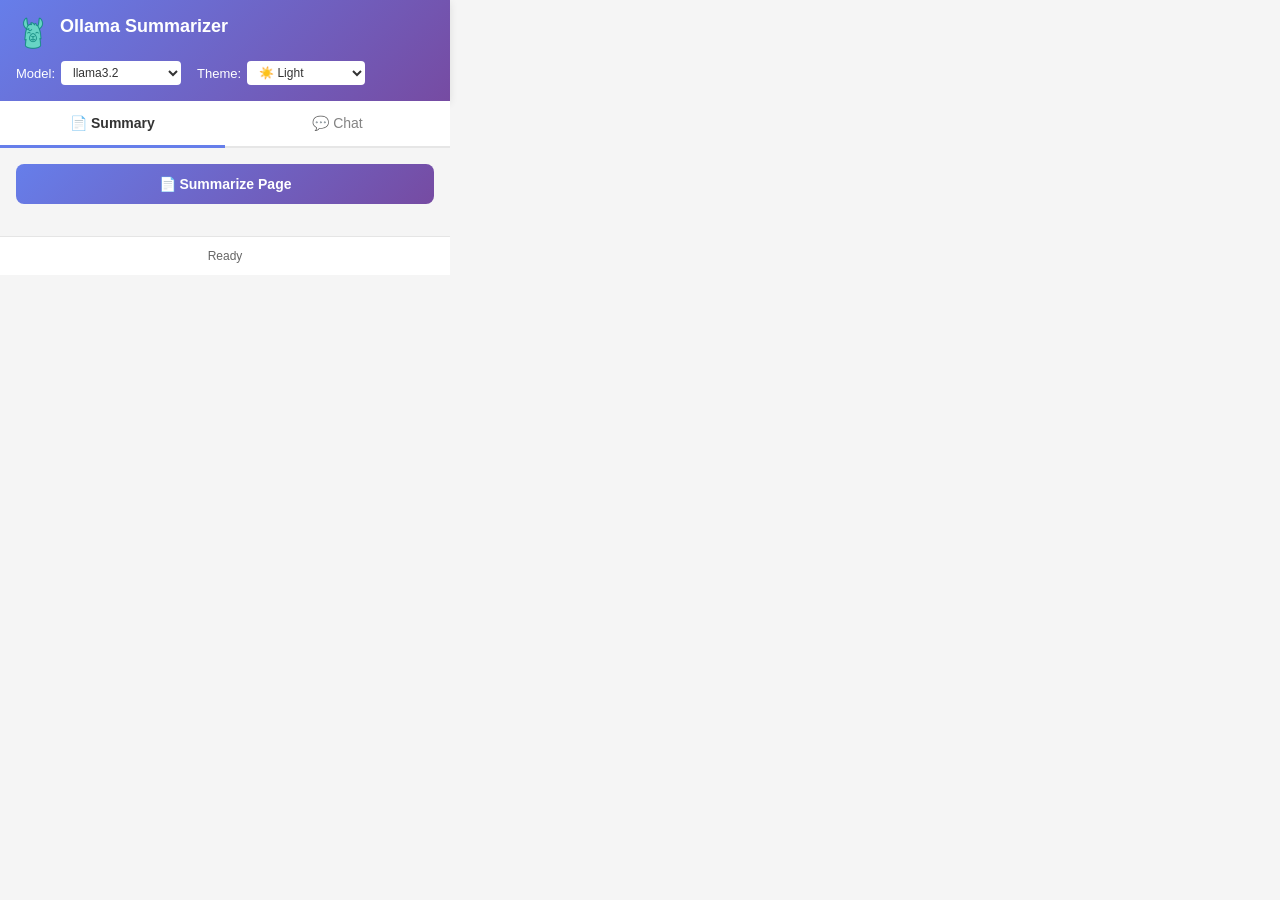
==== src/popup.html @ da949d43 "v1.0 of the app is ready to go and working in Chrome!" ====
<!DOCTYPE html>
<html lang="en">
<head>
  <meta charset="UTF-8">
  <meta name="viewport" content="width=device-width, initial-scale=1.0">
  <title>Ollama Web Summarizer</title>
  <link rel="stylesheet" href="popup.css">
</head>
<body>
  <div class="container">
    <header>
      <div class="header-content">
        <img src="../icons/llama-chat.png" alt="Llama" class="header-icon">
        <h1>Ollama Summarizer</h1>
      </div>
      <div class="settings">
        <div class="setting-group">
          <label for="modelSelect">Model:</label>
          <select id="modelSelect">
            <option value="llama3.2:latest">llama3.2</option>
            <option value="deepseek-r1:8b">deepseek-r1:8b</option>
            <option value="qwen3:30b">qwen3:30b</option>
            <option value="gpt-oss:20b">gpt-oss:20b</option>
            <option value="llama4:scout">llama4:scout</option>
          </select>
        </div>
        <div class="setting-group">
          <label for="themeSelect">Theme:</label>
          <select id="themeSelect">
            <option value="light">☀️ Light</option>
            <option value="dark">🌙 Dark</option>
            <option value="purple-light">🟣 Purple</option>
            <option value="purple-dark">🟣 Purple Dark</option>
            <option value="blue-light">🔵 Blue</option>
            <option value="blue-dark">🔵 Blue Dark</option>
            <option value="green-light">🟢 Green</option>
            <option value="green-dark">🟢 Green Dark</option>
            <option value="teal-light">🔷 Teal</option>
            <option value="teal-dark">🔷 Teal Dark</option>
            <option value="red-light">🔴 Red</option>
            <option value="red-dark">🔴 Red Dark</option>
          </select>
        </div>
      </div>
    </header>

    <main>
      <div class="tabs">
        <button class="tab-btn active" data-tab="summary">📄 Summary</button>
        <button class="tab-btn" data-tab="chat">💬 Chat</button>
      </div>

      <div class="tab-content active" id="summaryTab">
        <div class="action-section">
          <button id="summarizeBtn" class="primary-btn">📄 Summarize Page</button>
        </div>

        <div id="summarySection" class="hidden">
          <div id="summaryContent" class="content-box"></div>
        </div>

        <div id="loadingIndicator" class="loading hidden">
          <div class="spinner"></div>
          <span>I'm thinking...</span>
        </div>

        <div id="errorMessage" class="error hidden"></div>
      </div>

      <div class="tab-content" id="chatTab">
        <div id="chatSection">
          <div id="chatMessages" class="chat-messages">
            <div class="chat-welcome">
              <div class="chat-welcome-icon">💬</div>
              <h3>Chat with AI</h3>
              <p>Ask questions about this page or anything else!</p>
            </div>
          </div>
          <div class="chat-input-container">
            <input type="text" id="chatInput" placeholder="Ask anything about this page..." />
            <button id="sendBtn" class="send-btn">Send</button>
          </div>
        </div>

        <div id="chatLoadingIndicator" class="loading hidden">
          <div class="spinner"></div>
          <span>I'm thinking...</span>
        </div>

        <div id="chatErrorMessage" class="error hidden"></div>
      </div>
    </main>

    <footer>
      <p class="status" id="statusText">Ready</p>
    </footer>
  </div>

  <script src="popup.js"></script>
</body>
</html>
---- src/popup.css ----
:root {
  --primary-color: #667eea;
  --secondary-color: #764ba2;
  --bg-color: #f5f5f5;
  --text-color: #333;
  --card-bg: white;
  --tab-bg: #e9d5ff;
}

* {
  margin: 0;
  padding: 0;
  box-sizing: border-box;
}

body {
  font-family: -apple-system, BlinkMacSystemFont, 'Segoe UI', Roboto, Oxygen, Ubuntu, Cantarell, sans-serif;
  background: var(--bg-color);
  color: var(--text-color);
  width: 450px;
  min-height: 500px;
  transition: background 0.3s, color 0.3s;
}

.container {
  display: flex;
  flex-direction: column;
  height: 100%;
}

header {
  background: linear-gradient(135deg, var(--primary-color) 0%, var(--secondary-color) 100%);
  color: white;
  padding: 16px;
  box-shadow: 0 2px 8px rgba(0, 0, 0, 0.1);
}

header h1 {
  font-size: 18px;
  font-weight: 600;
  margin-bottom: 12px;
}

.header-content {
  display: flex;
  align-items: center;
  gap: 12px;
  margin-bottom: 12px;
}

.header-icon {
  width: 32px;
  height: 32px;
  object-fit: contain;
}

.settings {
  display: flex;
  align-items: center;
  gap: 16px;
  font-size: 13px;
  flex-wrap: wrap;
}

.setting-group {
  display: flex;
  align-items: center;
  gap: 6px;
}

.settings label {
  font-weight: 500;
  white-space: nowrap;
}

#modelSelect,
#themeSelect {
  padding: 4px 8px;
  border-radius: 4px;
  border: none;
  background: white;
  color: #333;
  font-size: 12px;
  cursor: pointer;
  transition: all 0.2s;
}

#modelSelect:hover,
#themeSelect:hover {
  box-shadow: 0 2px 4px rgba(0, 0, 0, 0.1);
}

main {
  flex: 1;
  overflow-y: auto;
  max-height: 550px;
}

.tabs {
  display: flex;
  border-bottom: 2px solid rgba(128, 128, 128, 0.2);
  background: var(--card-bg);
}

.tab-btn {
  flex: 1;
  padding: 14px 16px;
  background: transparent;
  border: none;
  font-size: 14px;
  font-weight: 500;
  color: var(--text-color);
  opacity: 0.6;
  cursor: pointer;
  transition: all 0.2s;
  border-bottom: 3px solid transparent;
  margin-bottom: -2px;
}

.tab-btn:hover {
  opacity: 0.8;
}

.tab-btn.active {
  color: var(--text-color);
  border-bottom-color: var(--primary-color);
  opacity: 1;
  font-weight: 600;
}

.tab-content {
  display: none;
  padding: 16px;
  animation: tabFadeIn 0.3s ease-in;
}

.tab-content.active {
  display: block;
}

@keyframes tabFadeIn {
  from {
    opacity: 0;
    transform: translateY(-10px);
  }
  to {
    opacity: 1;
    transform: translateY(0);
  }
}

.action-section {
  margin-bottom: 16px;
}

.primary-btn {
  width: 100%;
  padding: 12px;
  background: linear-gradient(135deg, var(--primary-color) 0%, var(--secondary-color) 100%);
  color: white;
  border: none;
  border-radius: 8px;
  font-size: 14px;
  font-weight: 600;
  cursor: pointer;
  transition: transform 0.2s, box-shadow 0.2s;
}

.primary-btn:hover {
  transform: translateY(-2px);
  box-shadow: 0 4px 12px rgba(var(--primary-color), 0.4);
}

.primary-btn:active {
  transform: translateY(0);
}

h3 {
  font-size: 14px;
  font-weight: 600;
  color: #333;
  margin-bottom: 8px;
  margin-top: 0;
}

.content-box {
  background: var(--card-bg);
  padding: 12px;
  border-radius: 8px;
  border: 1px solid rgba(0, 0, 0, 0.1);
  font-size: 13px;
  line-height: 1.6;
  color: var(--text-color);
  white-space: pre-wrap;
  word-wrap: break-word;
  max-height: 200px;
  overflow-y: auto;
}

body.dark-mode .content-box {
  border-color: rgba(255, 255, 255, 0.1);
}

.chat-messages {
  background: var(--card-bg);
  border: 1px solid rgba(0, 0, 0, 0.1);
  border-radius: 8px;
  padding: 12px;
  min-height: 200px;
  max-height: 350px;
  overflow-y: auto;
  margin-bottom: 12px;
  display: flex;
  flex-direction: column;
}

body.dark-mode .chat-messages {
  border-color: rgba(255, 255, 255, 0.1);
}

.chat-welcome {
  display: flex;
  flex-direction: column;
  align-items: center;
  justify-content: center;
  flex: 1;
  text-align: center;
  padding: 40px 20px;
  color: #666;
}

.chat-welcome-icon {
  font-size: 48px;
  margin-bottom: 16px;
  animation: float 3s ease-in-out infinite;
}

@keyframes float {
  0%, 100% {
    transform: translateY(0);
  }
  50% {
    transform: translateY(-10px);
  }
}

.chat-welcome h3 {
  font-size: 18px;
  color: #333;
  margin-bottom: 8px;
}

.chat-welcome p {
  font-size: 14px;
  color: #888;
  margin: 0;
}

.chat-message {
  margin-bottom: 12px;
  padding: 8px;
  border-radius: 6px;
}

.chat-message.user {
  background: #e3f2fd;
  margin-left: 20px;
}

.chat-message.assistant {
  background: #f5f5f5;
  margin-right: 20px;
}

.message-label {
  font-size: 11px;
  font-weight: 600;
  color: #666;
  margin-bottom: 4px;
  text-transform: uppercase;
  letter-spacing: 0.5px;
}

.message-content {
  font-size: 13px;
  line-height: 1.5;
  color: #333;
  white-space: pre-wrap;
  word-wrap: break-word;
}

.message-content a,
.content-box a,
.chat-link {
  color: var(--primary-color);
  text-decoration: underline;
  cursor: pointer;
  transition: color 0.2s;
}

.message-content a:hover,
.content-box a:hover,
.chat-link:hover {
  color: var(--secondary-color);
  text-decoration: underline;
}

.message-content strong,
.content-box strong {
  font-weight: 600;
  color: #222;
}

.message-content em,
.content-box em {
  font-style: italic;
}

.message-content code,
.content-box code {
  background: #f5f5f5;
  padding: 2px 6px;
  border-radius: 3px;
  font-family: 'Courier New', Consolas, monospace;
  font-size: 12px;
  color: #d63384;
}

.message-content ul,
.content-box ul {
  margin: 8px 0;
  padding-left: 20px;
}

.message-content li,
.content-box li {
  margin: 4px 0;
}

.message-content br + br,
.content-box br + br {
  display: block;
  content: "";
  margin-top: 8px;
}

.chat-input-container {
  display: flex;
  gap: 8px;
}

#chatInput {
  flex: 1;
  padding: 10px;
  border: 1px solid rgba(0, 0, 0, 0.2);
  border-radius: 6px;
  font-size: 13px;
  font-family: inherit;
  background: var(--card-bg);
  color: var(--text-color);
}

body.dark-mode #chatInput {
  border-color: rgba(255, 255, 255, 0.2);
}

#chatInput:focus {
  outline: none;
  border-color: var(--primary-color);
}

.send-btn {
  padding: 10px 20px;
  background: var(--primary-color);
  color: white;
  border: none;
  border-radius: 6px;
  font-size: 13px;
  font-weight: 600;
  cursor: pointer;
  transition: background 0.2s;
}

.send-btn:hover {
  background: var(--secondary-color);
}

.loading {
  display: flex;
  align-items: center;
  justify-content: center;
  gap: 12px;
  padding: 16px;
  background: #fff3cd;
  border: 1px solid #ffc107;
  border-radius: 8px;
  margin-top: 16px;
  font-size: 13px;
  color: #856404;
}

.spinner {
  width: 16px;
  height: 16px;
  border: 2px solid #ffc107;
  border-top-color: transparent;
  border-radius: 50%;
  animation: spin 0.8s linear infinite;
}

@keyframes spin {
  to { transform: rotate(360deg); }
}

.error {
  padding: 12px;
  background: #f8d7da;
  border: 1px solid #f5c6cb;
  border-radius: 8px;
  color: #721c24;
  font-size: 13px;
  margin-top: 16px;
}

.hidden {
  display: none !important;
}

footer {
  padding: 12px 16px;
  background: var(--card-bg);
  border-top: 1px solid rgba(0, 0, 0, 0.1);
}

body.dark-mode footer {
  border-top-color: rgba(255, 255, 255, 0.1);
}

.status {
  font-size: 12px;
  color: #666;
  text-align: center;
}

/* Scrollbar styling */
::-webkit-scrollbar {
  width: 8px;
}

::-webkit-scrollbar-track {
  background: #f1f1f1;
  border-radius: 4px;
}

::-webkit-scrollbar-thumb {
  background: #888;
  border-radius: 4px;
}

::-webkit-scrollbar-thumb:hover {
  background: #555;
}
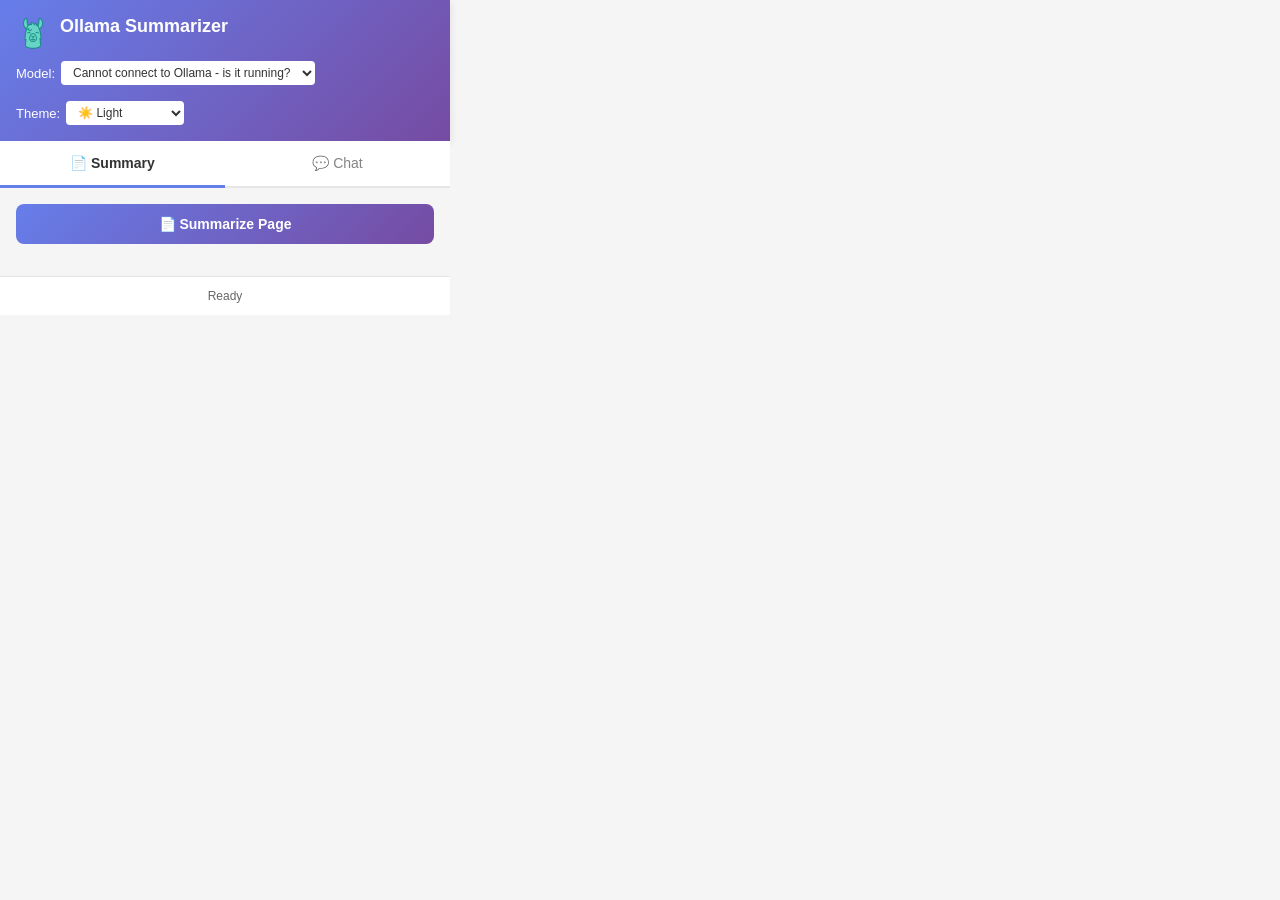
==== commit da3639cd: "quick hotfix for model select bug" ====
--- a/src/popup.html
+++ b/src/popup.html
@@ -17,11 +17,7 @@
         <div class="setting-group">
           <label for="modelSelect">Model:</label>
           <select id="modelSelect">
-            <option value="llama3.2:latest">llama3.2</option>
-            <option value="deepseek-r1:8b">deepseek-r1:8b</option>
-            <option value="qwen3:30b">qwen3:30b</option>
-            <option value="gpt-oss:20b">gpt-oss:20b</option>
-            <option value="llama4:scout">llama4:scout</option>
+            <option value="">Loading models...</option>
           </select>
         </div>
         <div class="setting-group">
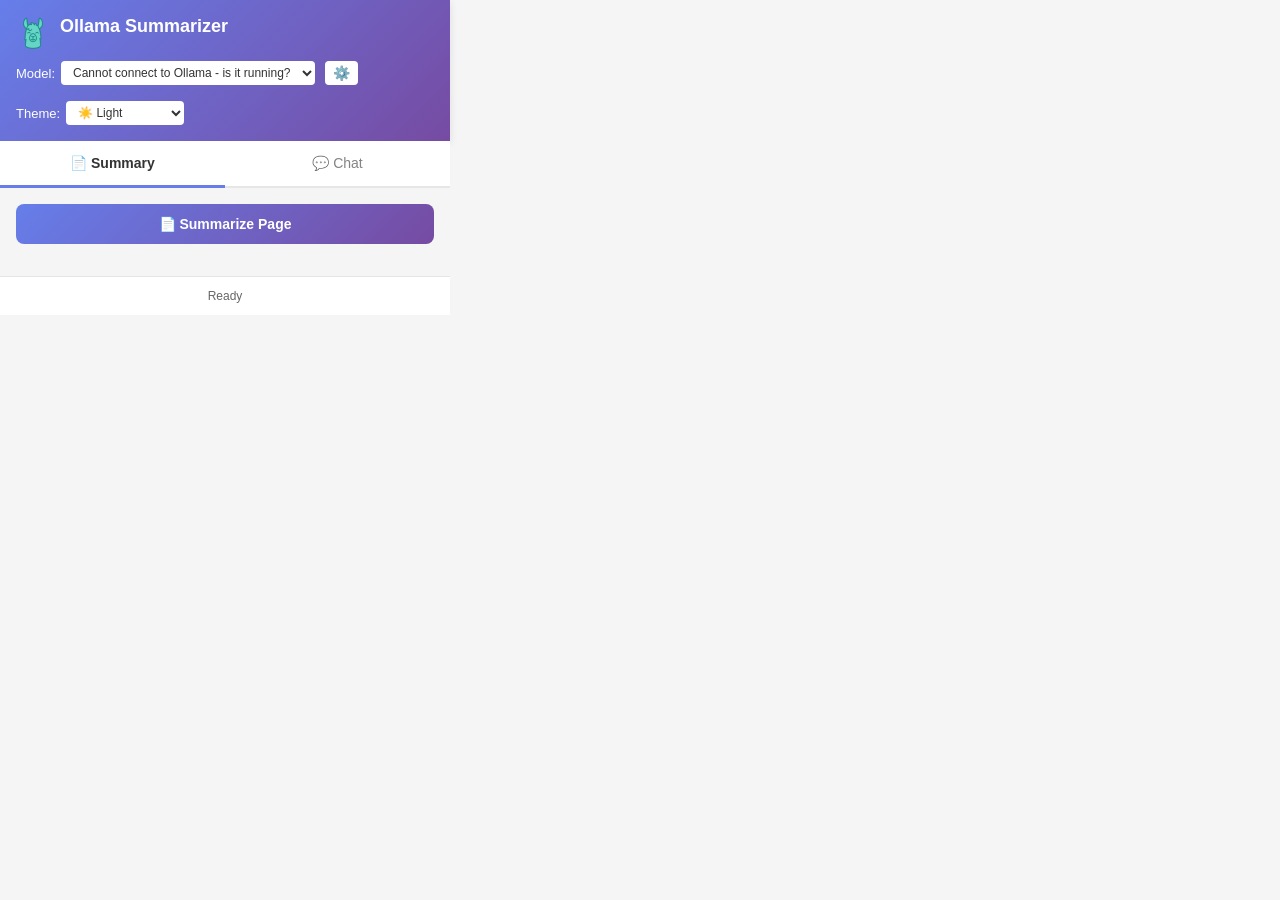
==== commit 57517861: "install pane added" ====
--- a/src/popup.html
+++ b/src/popup.html
@@ -19,6 +19,7 @@
           <select id="modelSelect">
             <option value="">Loading models...</option>
           </select>
+          <button id="manageModelsBtn" class="manage-models-btn" title="Manage Models">⚙️</button>
         </div>
         <div class="setting-group">
           <label for="themeSelect">Theme:</label>
@@ -92,6 +93,87 @@
     </footer>
   </div>
 
+  <!-- Model Manager Modal -->
+  <div id="modelManagerModal" class="modal hidden">
+    <div class="modal-content">
+      <div class="modal-header">
+        <h2>📦 Model Manager</h2>
+        <button id="closeModalBtn" class="close-btn">×</button>
+      </div>
+      <div class="modal-body">
+        <div class="installed-models-section">
+          <h3>Installed Models</h3>
+          <div id="installedModelsList" class="models-list">
+            <div class="loading-models">Loading...</div>
+          </div>
+        </div>
+        
+        <div class="available-models-section">
+          <h3>Popular Models</h3>
+          <p class="section-desc">Click to install a model</p>
+          <div class="models-grid">
+            <div class="model-card" data-model="llama3.2">
+              <div class="model-info">
+                <strong>Llama 3.2</strong>
+                <span class="model-size">2GB</span>
+              </div>
+              <p>Fast, lightweight, great for most tasks</p>
+              <button class="install-btn">Install</button>
+            </div>
+            <div class="model-card" data-model="llama3.2:1b">
+              <div class="model-info">
+                <strong>Llama 3.2 (1B)</strong>
+                <span class="model-size">1.3GB</span>
+              </div>
+              <p>Ultra-fast, smallest model</p>
+              <button class="install-btn">Install</button>
+            </div>
+            <div class="model-card" data-model="qwen2.5:3b">
+              <div class="model-info">
+                <strong>Qwen 2.5 (3B)</strong>
+                <span class="model-size">2GB</span>
+              </div>
+              <p>Fast and accurate</p>
+              <button class="install-btn">Install</button>
+            </div>
+            <div class="model-card" data-model="phi3.5">
+              <div class="model-info">
+                <strong>Phi 3.5</strong>
+                <span class="model-size">2.2GB</span>
+              </div>
+              <p>Microsoft model, very capable</p>
+              <button class="install-btn">Install</button>
+            </div>
+            <div class="model-card" data-model="mistral">
+              <div class="model-info">
+                <strong>Mistral</strong>
+                <span class="model-size">4.1GB</span>
+              </div>
+              <p>Balanced performance and quality</p>
+              <button class="install-btn">Install</button>
+            </div>
+            <div class="model-card" data-model="gemma2:2b">
+              <div class="model-info">
+                <strong>Gemma 2 (2B)</strong>
+                <span class="model-size">1.6GB</span>
+              </div>
+              <p>Google model, compact and fast</p>
+              <button class="install-btn">Install</button>
+            </div>
+          </div>
+        </div>
+        
+        <div class="custom-model-section">
+          <h3>Install Custom Model</h3>
+          <div class="custom-input-group">
+            <input type="text" id="customModelInput" placeholder="e.g., deepseek-r1:8b">
+            <button id="installCustomBtn" class="install-btn">Install</button>
+          </div>
+        </div>
+      </div>
+    </div>
+  </div>
+
   <script src="popup.js"></script>
 </body>
 </html>
--- a/src/popup.css
+++ b/src/popup.css
@@ -460,3 +460,266 @@
 ::-webkit-scrollbar-thumb:hover {
   background: #555;
 }
+
+/* Manage Models Button */
+.manage-models-btn {
+  padding: 4px 8px;
+  background: white;
+  border: none;
+  border-radius: 4px;
+  cursor: pointer;
+  font-size: 14px;
+  transition: all 0.2s;
+  margin-left: 4px;
+}
+
+.manage-models-btn:hover {
+  background: rgba(255, 255, 255, 0.9);
+  transform: scale(1.1);
+}
+
+/* Modal */
+.modal {
+  position: fixed;
+  top: 0;
+  left: 0;
+  width: 100%;
+  height: 100%;
+  background: rgba(0, 0, 0, 0.7);
+  display: flex;
+  align-items: center;
+  justify-content: center;
+  z-index: 1000;
+  animation: fadeIn 0.2s;
+}
+
+.modal.hidden {
+  display: none;
+}
+
+.modal-content {
+  background: var(--card-bg);
+  border-radius: 12px;
+  width: 90%;
+  max-width: 600px;
+  max-height: 80vh;
+  overflow: hidden;
+  display: flex;
+  flex-direction: column;
+  box-shadow: 0 10px 40px rgba(0, 0, 0, 0.3);
+  animation: slideUp 0.3s;
+}
+
+@keyframes fadeIn {
+  from { opacity: 0; }
+  to { opacity: 1; }
+}
+
+@keyframes slideUp {
+  from { transform: translateY(20px); opacity: 0; }
+  to { transform: translateY(0); opacity: 1; }
+}
+
+.modal-header {
+  background: linear-gradient(135deg, var(--primary-color) 0%, var(--secondary-color) 100%);
+  color: white;
+  padding: 20px;
+  display: flex;
+  justify-content: space-between;
+  align-items: center;
+}
+
+.modal-header h2 {
+  font-size: 20px;
+  font-weight: 600;
+}
+
+.close-btn {
+  background: rgba(255, 255, 255, 0.2);
+  border: none;
+  color: white;
+  font-size: 28px;
+  width: 36px;
+  height: 36px;
+  border-radius: 50%;
+  cursor: pointer;
+  display: flex;
+  align-items: center;
+  justify-content: center;
+  transition: all 0.2s;
+  line-height: 1;
+}
+
+.close-btn:hover {
+  background: rgba(255, 255, 255, 0.3);
+  transform: rotate(90deg);
+}
+
+.modal-body {
+  padding: 20px;
+  overflow-y: auto;
+  flex: 1;
+}
+
+.installed-models-section,
+.available-models-section,
+.custom-model-section {
+  margin-bottom: 24px;
+}
+
+.modal-body h3 {
+  font-size: 16px;
+  margin-bottom: 12px;
+  color: var(--text-color);
+}
+
+.section-desc {
+  font-size: 13px;
+  color: #666;
+  margin-bottom: 12px;
+}
+
+.models-list {
+  display: flex;
+  flex-direction: column;
+  gap: 8px;
+}
+
+.loading-models {
+  padding: 16px;
+  text-align: center;
+  color: #666;
+  font-size: 14px;
+}
+
+.installed-model-item {
+  display: flex;
+  justify-content: space-between;
+  align-items: center;
+  padding: 12px;
+  background: var(--bg-color);
+  border-radius: 8px;
+  border: 1px solid rgba(0, 0, 0, 0.1);
+}
+
+.installed-model-item .model-name {
+  font-weight: 500;
+  color: var(--text-color);
+}
+
+.installed-model-item .model-size {
+  font-size: 12px;
+  color: #666;
+  margin-left: 8px;
+}
+
+.delete-btn {
+  background: #ef4444;
+  color: white;
+  border: none;
+  padding: 6px 12px;
+  border-radius: 6px;
+  cursor: pointer;
+  font-size: 12px;
+  transition: all 0.2s;
+}
+
+.delete-btn:hover {
+  background: #dc2626;
+}
+
+.models-grid {
+  display: grid;
+  grid-template-columns: repeat(auto-fill, minmax(160px, 1fr));
+  gap: 12px;
+}
+
+.model-card {
+  background: var(--bg-color);
+  border: 1px solid rgba(0, 0, 0, 0.1);
+  border-radius: 8px;
+  padding: 12px;
+  transition: all 0.2s;
+  cursor: pointer;
+}
+
+.model-card:hover {
+  border-color: var(--primary-color);
+  box-shadow: 0 4px 12px rgba(0, 0, 0, 0.1);
+}
+
+.model-info {
+  display: flex;
+  justify-content: space-between;
+  align-items: center;
+  margin-bottom: 8px;
+}
+
+.model-info strong {
+  font-size: 14px;
+  color: var(--text-color);
+}
+
+.model-size {
+  font-size: 11px;
+  color: #666;
+  background: rgba(0, 0, 0, 0.05);
+  padding: 2px 6px;
+  border-radius: 4px;
+}
+
+.model-card p {
+  font-size: 12px;
+  color: #666;
+  margin-bottom: 10px;
+  line-height: 1.4;
+}
+
+.install-btn {
+  width: 100%;
+  padding: 8px;
+  background: linear-gradient(135deg, var(--primary-color) 0%, var(--secondary-color) 100%);
+  color: white;
+  border: none;
+  border-radius: 6px;
+  cursor: pointer;
+  font-size: 12px;
+  font-weight: 500;
+  transition: all 0.2s;
+}
+
+.install-btn:hover {
+  transform: translateY(-2px);
+  box-shadow: 0 4px 12px rgba(0, 0, 0, 0.15);
+}
+
+.install-btn:disabled {
+  background: #ccc;
+  cursor: not-allowed;
+  transform: none;
+}
+
+.install-btn.installing {
+  background: #f59e0b;
+}
+
+.custom-input-group {
+  display: flex;
+  gap: 8px;
+}
+
+.custom-input-group input {
+  flex: 1;
+  padding: 10px;
+  border: 1px solid rgba(0, 0, 0, 0.2);
+  border-radius: 6px;
+  font-size: 14px;
+  background: var(--bg-color);
+  color: var(--text-color);
+}
+
+.custom-input-group input:focus {
+  outline: none;
+  border-color: var(--primary-color);
+}
+
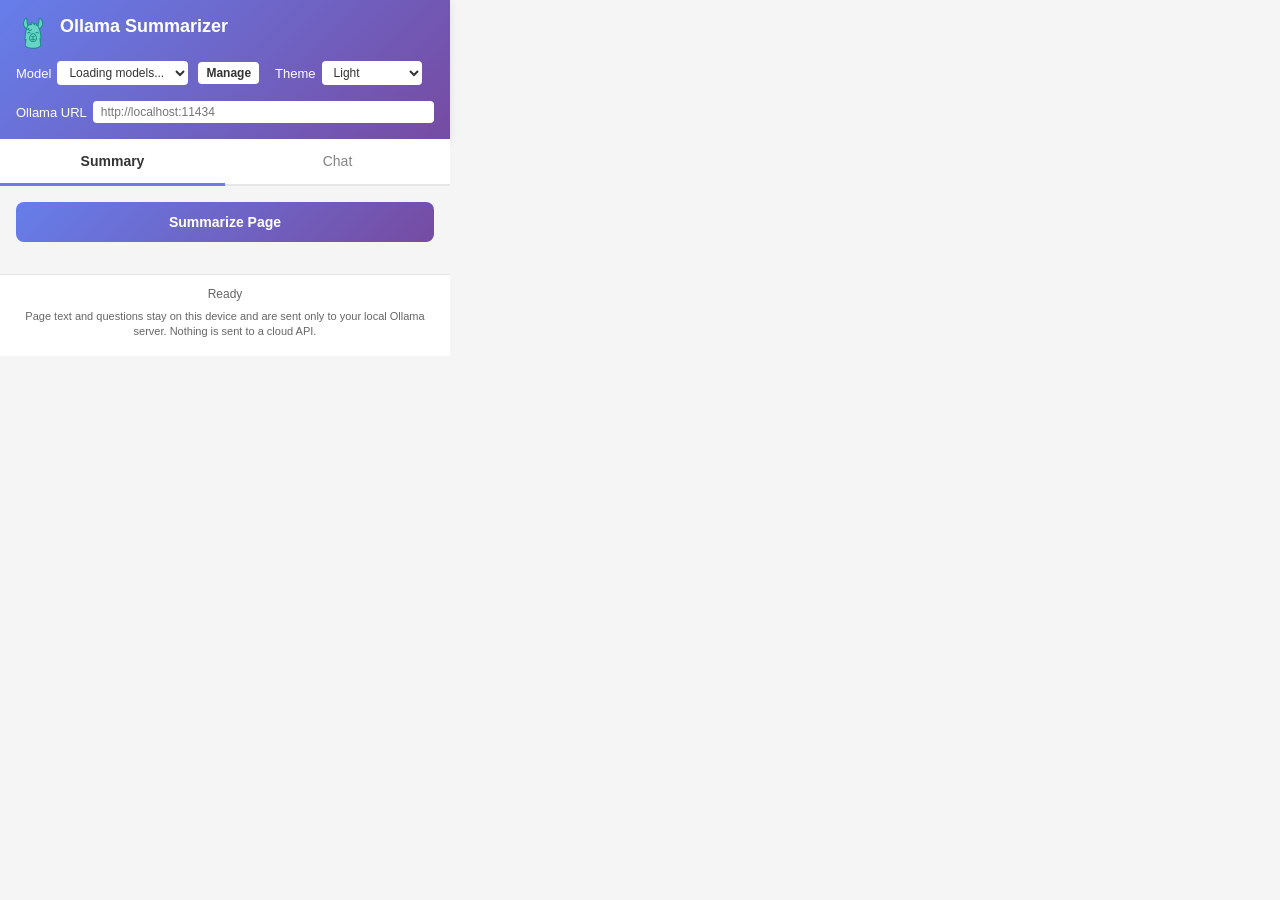
==== commit b91c0e5d: "Release v1.0.1: Chrome Web Store fixes and cleanup - Bump the extension to 1.0.1 and tighten the man" ====
--- a/src/popup.html
+++ b/src/popup.html
@@ -10,95 +10,102 @@
   <div class="container">
     <header>
       <div class="header-content">
-        <img src="../icons/llama-chat.png" alt="Llama" class="header-icon">
+        <img src="../icons/llama-chat.png" alt="" class="header-icon" width="32" height="32">
         <h1>Ollama Summarizer</h1>
       </div>
       <div class="settings">
         <div class="setting-group">
-          <label for="modelSelect">Model:</label>
-          <select id="modelSelect">
+          <label for="modelSelect">Model</label>
+          <select id="modelSelect" aria-label="Ollama model">
             <option value="">Loading models...</option>
           </select>
-          <button id="manageModelsBtn" class="manage-models-btn" title="Manage Models">⚙️</button>
+          <button id="manageModelsBtn" class="manage-models-btn" type="button" title="Manage models" aria-haspopup="dialog" aria-controls="modelManagerModal">Manage</button>
         </div>
         <div class="setting-group">
-          <label for="themeSelect">Theme:</label>
-          <select id="themeSelect">
-            <option value="light">☀️ Light</option>
-            <option value="dark">🌙 Dark</option>
-            <option value="purple-light">🟣 Purple</option>
-            <option value="purple-dark">🟣 Purple Dark</option>
-            <option value="blue-light">🔵 Blue</option>
-            <option value="blue-dark">🔵 Blue Dark</option>
-            <option value="green-light">🟢 Green</option>
-            <option value="green-dark">🟢 Green Dark</option>
-            <option value="teal-light">🔷 Teal</option>
-            <option value="teal-dark">🔷 Teal Dark</option>
-            <option value="red-light">🔴 Red</option>
-            <option value="red-dark">🔴 Red Dark</option>
+          <label for="themeSelect">Theme</label>
+          <select id="themeSelect" aria-label="Color theme">
+            <option value="light">Light</option>
+            <option value="dark">Dark</option>
+            <option value="purple-light">Purple</option>
+            <option value="purple-dark">Purple Dark</option>
+            <option value="blue-light">Blue</option>
+            <option value="blue-dark">Blue Dark</option>
+            <option value="green-light">Green</option>
+            <option value="green-dark">Green Dark</option>
+            <option value="teal-light">Teal</option>
+            <option value="teal-dark">Teal Dark</option>
+            <option value="red-light">Red</option>
+            <option value="red-dark">Red Dark</option>
           </select>
         </div>
+        <div class="setting-group url-group">
+          <label for="ollamaUrlInput">Ollama URL</label>
+          <input id="ollamaUrlInput" type="text" spellcheck="false" autocomplete="off" inputmode="url" placeholder="http://localhost:11434">
+        </div>
       </div>
     </header>
 
     <main>
-      <div class="tabs">
-        <button class="tab-btn active" data-tab="summary">📄 Summary</button>
-        <button class="tab-btn" data-tab="chat">💬 Chat</button>
-      </div>
-
-      <div class="tab-content active" id="summaryTab">
+      <div class="tabs" role="tablist" aria-label="Summarizer views">
+        <button class="tab-btn active" data-tab="summary" type="button" role="tab" aria-selected="true" aria-controls="summaryTab" id="tab-summary">Summary</button>
+        <button class="tab-btn" data-tab="chat" type="button" role="tab" aria-selected="false" aria-controls="chatTab" id="tab-chat">Chat</button>
+      </div>
+
+      <div class="tab-content active" id="summaryTab" role="tabpanel" aria-labelledby="tab-summary">
         <div class="action-section">
-          <button id="summarizeBtn" class="primary-btn">📄 Summarize Page</button>
+          <button id="summarizeBtn" class="primary-btn" type="button">Summarize Page</button>
+          <button id="cancelSummaryBtn" class="secondary-btn hidden" type="button">Stop</button>
         </div>
 
         <div id="summarySection" class="hidden">
-          <div id="summaryContent" class="content-box"></div>
-        </div>
-
-        <div id="loadingIndicator" class="loading hidden">
-          <div class="spinner"></div>
+          <div id="summaryContent" class="content-box" aria-live="polite"></div>
+        </div>
+
+        <div id="loadingIndicator" class="loading hidden" role="status">
+          <div class="spinner" aria-hidden="true"></div>
           <span>I'm thinking...</span>
         </div>
 
-        <div id="errorMessage" class="error hidden"></div>
-      </div>
-
-      <div class="tab-content" id="chatTab">
+        <div id="errorMessage" class="error hidden" role="alert"></div>
+      </div>
+
+      <div class="tab-content" id="chatTab" role="tabpanel" aria-labelledby="tab-chat">
         <div id="chatSection">
-          <div id="chatMessages" class="chat-messages">
+          <div id="chatMessages" class="chat-messages" aria-live="polite">
             <div class="chat-welcome">
-              <div class="chat-welcome-icon">💬</div>
-              <h3>Chat with AI</h3>
-              <p>Ask questions about this page or anything else!</p>
+              <div class="chat-welcome-icon" aria-hidden="true">💬</div>
+              <h3>Chat with your local model</h3>
+              <p>Ask questions about this page. Your questions stay on this device.</p>
             </div>
           </div>
           <div class="chat-input-container">
+            <label for="chatInput" class="sr-only">Message</label>
             <input type="text" id="chatInput" placeholder="Ask anything about this page..." />
-            <button id="sendBtn" class="send-btn">Send</button>
-          </div>
-        </div>
-
-        <div id="chatLoadingIndicator" class="loading hidden">
-          <div class="spinner"></div>
+            <button id="sendBtn" class="send-btn" type="button">Send</button>
+            <button id="cancelChatBtn" class="secondary-btn hidden" type="button">Stop</button>
+          </div>
+        </div>
+
+        <div id="chatLoadingIndicator" class="loading hidden" role="status">
+          <div class="spinner" aria-hidden="true"></div>
           <span>I'm thinking...</span>
         </div>
 
-        <div id="chatErrorMessage" class="error hidden"></div>
+        <div id="chatErrorMessage" class="error hidden" role="alert"></div>
       </div>
     </main>
 
     <footer>
-      <p class="status" id="statusText">Ready</p>
+      <p class="status" id="statusText" role="status">Ready</p>
+      <p class="privacy-note">Page text and questions stay on this device and are sent only to your local Ollama server. Nothing is sent to a cloud API.</p>
     </footer>
   </div>
 
-  <!-- Model Manager Modal -->
-  <div id="modelManagerModal" class="modal hidden">
+  <div id="modelManagerModal" class="modal hidden" role="dialog" aria-modal="true" aria-labelledby="modelManagerTitle">
     <div class="modal-content">
       <div class="modal-header">
-        <h2>📦 Model Manager</h2>
-        <button id="closeModalBtn" class="close-btn">×</button>
+        <h2 id="modelManagerTitle">Model Manager</h2>
+        <button id="closeModalBtn" class="close-btn" type="button" aria-label="Close model manager">×</button>
       </div>
       <div class="modal-body">
         <div class="installed-models-section">
@@ -107,10 +114,10 @@
             <div class="loading-models">Loading...</div>
           </div>
         </div>
-        
+
         <div class="available-models-section">
           <h3>Popular Models</h3>
-          <p class="section-desc">Click to install a model</p>
+          <p class="section-desc">Click to install a model on this computer.</p>
           <div class="models-grid">
             <div class="model-card" data-model="llama3.2">
               <div class="model-info">
@@ -118,7 +125,11 @@
                 <span class="model-size">2GB</span>
               </div>
               <p>Fast, lightweight, great for most tasks</p>
-              <button class="install-btn">Install</button>
+              <button class="install-btn" type="button">Install</button>
+              <div class="progress-bar hidden">
+                <div class="progress-fill"></div>
+                <span class="progress-text">0%</span>
+              </div>
             </div>
             <div class="model-card" data-model="llama3.2:1b">
               <div class="model-info">
@@ -126,7 +137,11 @@
                 <span class="model-size">1.3GB</span>
               </div>
               <p>Ultra-fast, smallest model</p>
-              <button class="install-btn">Install</button>
+              <button class="install-btn" type="button">Install</button>
+              <div class="progress-bar hidden">
+                <div class="progress-fill"></div>
+                <span class="progress-text">0%</span>
+              </div>
             </div>
             <div class="model-card" data-model="qwen2.5:3b">
               <div class="model-info">
@@ -134,7 +149,11 @@
                 <span class="model-size">2GB</span>
               </div>
               <p>Fast and accurate</p>
-              <button class="install-btn">Install</button>
+              <button class="install-btn" type="button">Install</button>
+              <div class="progress-bar hidden">
+                <div class="progress-fill"></div>
+                <span class="progress-text">0%</span>
+              </div>
             </div>
             <div class="model-card" data-model="phi3.5">
               <div class="model-info">
@@ -142,7 +161,11 @@
                 <span class="model-size">2.2GB</span>
               </div>
               <p>Microsoft model, very capable</p>
-              <button class="install-btn">Install</button>
+              <button class="install-btn" type="button">Install</button>
+              <div class="progress-bar hidden">
+                <div class="progress-fill"></div>
+                <span class="progress-text">0%</span>
+              </div>
             </div>
             <div class="model-card" data-model="mistral">
               <div class="model-info">
@@ -150,7 +173,11 @@
                 <span class="model-size">4.1GB</span>
               </div>
               <p>Balanced performance and quality</p>
-              <button class="install-btn">Install</button>
+              <button class="install-btn" type="button">Install</button>
+              <div class="progress-bar hidden">
+                <div class="progress-fill"></div>
+                <span class="progress-text">0%</span>
+              </div>
             </div>
             <div class="model-card" data-model="gemma2:2b">
               <div class="model-info">
@@ -158,22 +185,32 @@
                 <span class="model-size">1.6GB</span>
               </div>
               <p>Google model, compact and fast</p>
-              <button class="install-btn">Install</button>
-            </div>
-          </div>
-        </div>
-        
+              <button class="install-btn" type="button">Install</button>
+              <div class="progress-bar hidden">
+                <div class="progress-fill"></div>
+                <span class="progress-text">0%</span>
+              </div>
+            </div>
+          </div>
+        </div>
+
         <div class="custom-model-section">
           <h3>Install Custom Model</h3>
           <div class="custom-input-group">
+            <label for="customModelInput" class="sr-only">Custom model name</label>
             <input type="text" id="customModelInput" placeholder="e.g., deepseek-r1:8b">
-            <button id="installCustomBtn" class="install-btn">Install</button>
+            <button id="installCustomBtn" class="install-btn" type="button">Install</button>
+          </div>
+          <div id="customProgressBar" class="progress-bar hidden">
+            <div class="progress-fill"></div>
+            <span class="progress-text">0%</span>
           </div>
         </div>
       </div>
     </div>
   </div>
 
+  <script src="shared.js"></script>
   <script src="popup.js"></script>
 </body>
 </html>
--- a/src/popup.css
+++ b/src/popup.css
@@ -641,6 +641,9 @@
   padding: 12px;
   transition: all 0.2s;
   cursor: pointer;
+  display: flex;
+  flex-direction: column;
+  min-height: 160px;
 }
 
 .model-card:hover {
@@ -673,6 +676,7 @@
   color: #666;
   margin-bottom: 10px;
   line-height: 1.4;
+  flex: 1;
 }
 
 .install-btn {
@@ -685,6 +689,7 @@
   cursor: pointer;
   font-size: 12px;
   font-weight: 500;
+  margin-top: auto;
   transition: all 0.2s;
 }
 
@@ -697,6 +702,17 @@
   background: #ccc;
   cursor: not-allowed;
   transform: none;
+}
+
+.install-btn.installed-btn {
+  background: #676e6c !important;
+  cursor: default !important;
+  opacity: 0.9;
+}
+
+.install-btn.installed-btn:hover {
+  transform: none;
+  box-shadow: none;
 }
 
 .install-btn.installing {
@@ -723,3 +739,184 @@
   border-color: var(--primary-color);
 }
 
+/* Progress Bar */
+.progress-bar {
+  margin-bottom: 8px;
+  background: rgba(0, 0, 0, 0.1);
+  border-radius: 8px;
+  height: 24px;
+  position: relative;
+  overflow: hidden;
+  order: -1;
+}
+
+.progress-bar.hidden {
+  display: none;
+}
+
+.progress-fill {
+  height: 100%;
+  background: linear-gradient(90deg, var(--primary-color), var(--secondary-color));
+  width: 0%;
+  transition: width 0.3s ease;
+  border-radius: 8px;
+}
+
+.progress-text {
+  position: absolute;
+  top: 50%;
+  left: 50%;
+  transform: translate(-50%, -50%);
+  font-size: 11px;
+  font-weight: 600;
+  color: var(--text-color);
+  z-index: 1;
+}
+
+
+/* Added for 1.0.1: URL field, privacy note, a11y, cancel, dark-mode fixes */
+
+.url-group {
+  flex: 1 1 100%;
+}
+
+#ollamaUrlInput {
+  flex: 1;
+  min-width: 180px;
+  padding: 4px 8px;
+  border-radius: 4px;
+  border: none;
+  background: white;
+  color: #333;
+  font-size: 12px;
+}
+
+#ollamaUrlInput:focus-visible,
+#modelSelect:focus-visible,
+#themeSelect:focus-visible,
+#chatInput:focus-visible,
+.primary-btn:focus-visible,
+.send-btn:focus-visible,
+.secondary-btn:focus-visible,
+.tab-btn:focus-visible,
+.manage-models-btn:focus-visible,
+.close-btn:focus-visible,
+.install-btn:focus-visible,
+.delete-btn:focus-visible {
+  outline: 2px solid #fff;
+  outline-offset: 2px;
+}
+
+body.dark-mode #ollamaUrlInput,
+body.dark-mode #modelSelect,
+body.dark-mode #themeSelect {
+  background: #111;
+  color: #f3f4f6;
+}
+
+.action-section {
+  display: flex;
+  gap: 8px;
+}
+
+.action-section .primary-btn {
+  flex: 1;
+}
+
+.secondary-btn {
+  padding: 12px 16px;
+  background: transparent;
+  color: var(--text-color);
+  border: 1px solid rgba(127, 127, 127, 0.4);
+  border-radius: 8px;
+  font-size: 14px;
+  font-weight: 600;
+  cursor: pointer;
+}
+
+.secondary-btn:hover {
+  border-color: var(--primary-color);
+}
+
+.privacy-note {
+  margin-top: 8px;
+  font-size: 11px;
+  line-height: 1.4;
+  color: #666;
+  text-align: center;
+}
+
+body.dark-mode .privacy-note,
+body.dark-mode .status {
+  color: #c4c4c4;
+}
+
+body.dark-mode .chat-welcome {
+  color: #c4c4c4;
+}
+
+body.dark-mode .chat-welcome h3,
+body.dark-mode h3 {
+  color: var(--text-color);
+}
+
+body.dark-mode .chat-message.user {
+  background: color-mix(in srgb, var(--primary-color) 22%, var(--card-bg));
+}
+
+body.dark-mode .chat-message.assistant {
+  background: color-mix(in srgb, var(--text-color) 10%, var(--card-bg));
+}
+
+.chat-message.user,
+.chat-message.assistant,
+.message-content,
+.message-label,
+.content-box {
+  color: var(--text-color);
+}
+
+body.dark-mode .message-content strong,
+body.dark-mode .content-box strong {
+  color: var(--text-color);
+}
+
+body.dark-mode .message-content code,
+body.dark-mode .content-box code {
+  background: rgba(255, 255, 255, 0.08);
+  color: #f9a8d4;
+}
+
+.sr-only {
+  position: absolute;
+  width: 1px;
+  height: 1px;
+  padding: 0;
+  margin: -1px;
+  overflow: hidden;
+  clip: rect(0, 0, 0, 0);
+  white-space: nowrap;
+  border: 0;
+}
+
+.manage-models-btn {
+  font-size: 12px;
+  font-weight: 600;
+  color: #333;
+}
+
+.primary-btn:disabled,
+.send-btn:disabled {
+  opacity: 0.65;
+  cursor: not-allowed;
+  transform: none;
+}
+
+#modelSelect:disabled,
+#ollamaUrlInput.invalid {
+  outline: 2px solid #ef4444;
+}
+
+footer {
+  padding-bottom: 16px;
+}
